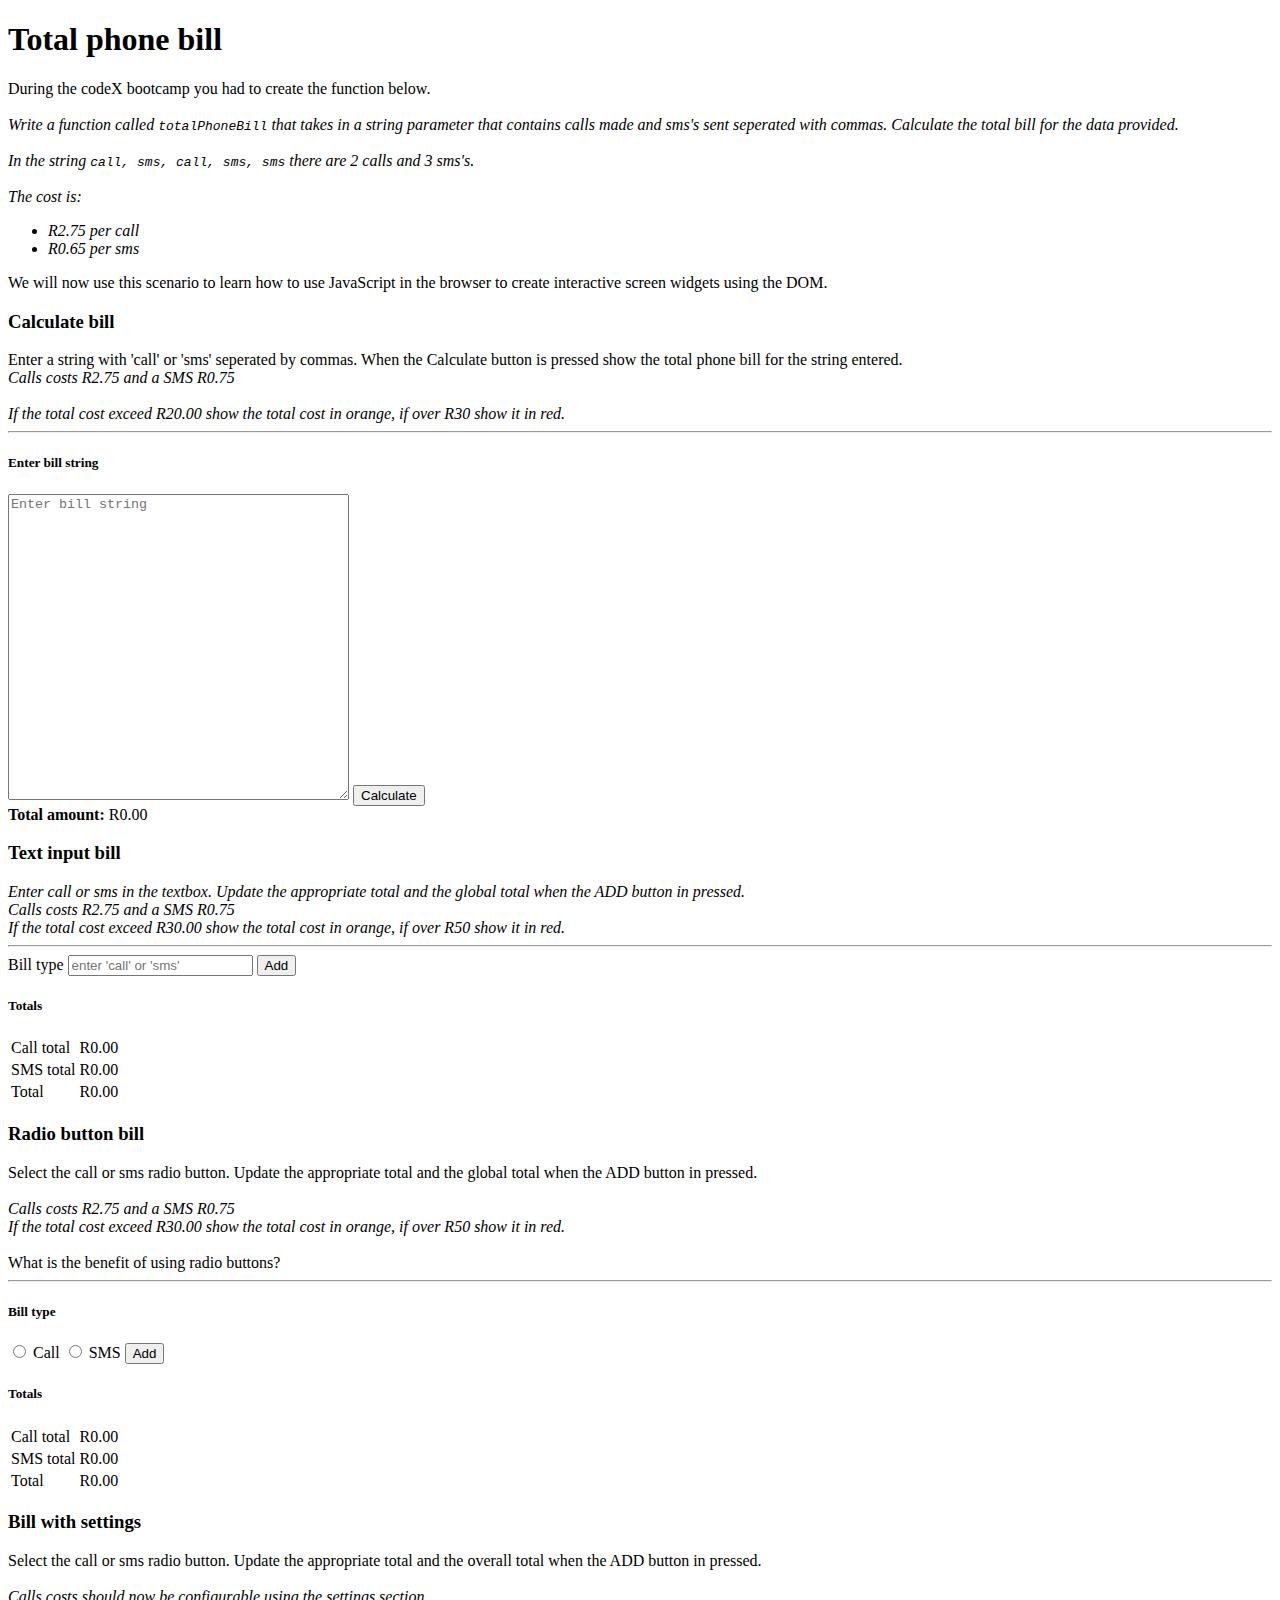
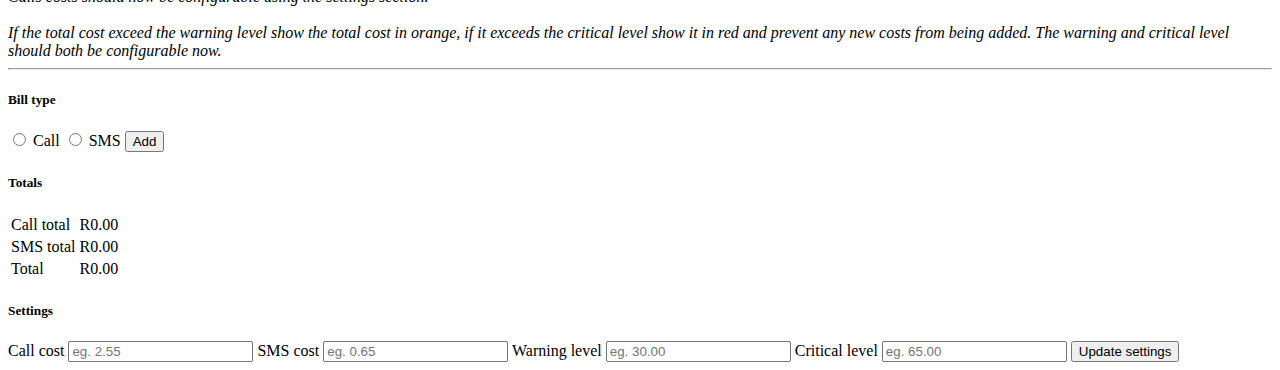
==== total_phone_bill_widgets.html @ 6f071bd8 "renamed index.html" ====
<!DOCTYPE html>
<html lang="en">
  <head>
    <meta charset="utf-8">
    <meta http-equiv="X-UA-Compatible" content="IE=edge">
    <meta name="viewport" content="width=device-width, initial-scale=1.0">
    <title>Total phone bill</title>
    <link rel="stylesheet" href="css/skeleton.css">
    <link rel="stylesheet" href="css/style.css">
  </head>
  <body>
    <div class="container">
      <div class="row">
        <div class="twelve columns box">
          <h1>Total phone bill</h1>

          <div class="">
            During the codeX bootcamp you had to create the function below.
          </div>

          <br>

          <div class="">
            <i>Write a function called <code>totalPhoneBill</code> that takes in a string parameter that contains calls made and sms's sent seperated with commas. Calculate the total bill for the data provided.
              <br><br>
              In the string <code>call, sms, call, sms, sms</code> there are 2 calls and 3 sms's.
              <br>
              <br>
              The cost is:
              <ul>
                <li>R2.75 per call</li>
                <li>R0.65 per sms</li>
              </ul>

            </i>
          </div>

          <div class="">
              We will now use this scenario to learn how to use JavaScript in the browser to create interactive screen widgets using the DOM.
          </div>
        </div>
      </div>

      <!-- Calculate bill -->

      <div class="row">
        <div class="six columns box">
          <h3>Calculate bill</h3>
          Enter a string with 'call' or 'sms' seperated by commas. When the Calculate button is pressed show the total phone bill for the string entered.

          <div class="">
            <i>Calls costs R2.75 and a SMS R0.75</i>
          </div>
          <br>
          <div class="">
            <i>If the total cost exceed R20.00 show the total cost in orange, if over R30 show it in red.</i>
          </div>

          <hr>

          <!-- billString calculateBtn billTotal -->

          <div class="row">
            <div class="eight columns">
              <h5>Enter bill string</h5>
              <textarea name="name" rows="20" cols="40" class="billString" class="billString" placeholder="Enter bill string"></textarea>
              <button class="button-primary calculateBtn" on type="button" name="button">Calculate</button>
            </div>
            <div class="four columns">
              <strong>Total amount:</strong>
              <span class="total ">R<span class="billTotal">0.00</span> </span>
            </div>
          </div>
        </div>

        <!-- Text input bill -->

        <div class="six columns box">
          <h3>Text input bill</h3>

          <div class="">
            <i>Enter call or sms in the textbox. Update the appropriate total and the global total when the ADD button in pressed.</i>
          </div>
          <div class="">
            <i>Calls costs R2.75 and a SMS R0.75</i>
          </div>

          <div class="">
            <i>If the total cost exceed R30.00 show the total cost in orange, if over R50 show it in red.</i>
          </div>

          <hr>

          <div class="row">
            <div class="six columns">

              <label for="">Bill type</label>
              <input type="text" name="" value="" placeholder="enter 'call' or 'sms' " class="billTypeText">
              <button class="button-primary addToBillBtn" type="button" name="button" >Add</button>
          </div>
            <div class="six columns">
              <h5>Totals</h5>
              <table>
                <tr>
                  <td>Call total</td>
                  <td>R<span class="callTotalOne">0.00</span></td>
                </tr>
                <tr>
                  <td>SMS total</td>
                  <td>R<span class="smsTotalOne">0.00</span></td>
                </tr>
                <tr>
                  <td>Total</td>
                  <td class="red">R<span class="totalOne">0.00</span></td>
                </tr>
              </table>
            </div>
          </div>
        </div>
      </div>

      <!-- Radio button bill -->

      <div class="row">
        <div class="six columns box">
          <h3>Radio button bill</h3>

          <div class="">
            Select the call or sms radio button. Update the appropriate total and the global total when the ADD button in pressed.
          </div>
          <br>
          <div class="">
            <i>Calls costs R2.75 and a SMS R0.75</i>
          </div>

          <div class="">
            <i>If the total cost exceed R30.00 show the total cost in orange, if over R50 show it in red.</i>
          </div>
          <br>
          <div class="">
            What is the benefit of using radio buttons?
          </div>

          <hr>

          <div class="row">
            <div class="six columns">
              <h5>Bill type</h5>
              <label class="">
                <input type="radio" name="billItemType" class="billItemTypeRadio" value="call">
                <span class="label-body">Call</span>
              </label>
              <label class="">
                <input type="radio" name="billItemType" class="billItemTypeRadio" value="sms">
                <span class="label-body" >SMS</span>
              </label>
              <button class="button-primary radioBillAddBtn" type="button" name="button">Add</button>
            </div>
            <div class="six columns">
                  <h5>Totals</h5>
                  <table>
                    <tr>
                      <td>Call total</td>
                      <td>R<span class="callTotalTwo">0.00</span></td>
                    </tr>
                    <tr>
                      <td>SMS total</td>
                      <td>R<span class="smsTotalTwo">0.00</span></td>
                    </tr>
                    <tr >
                      <td>Total</td>
                      <td class="orange" >R<span class="totalTwo">0.00</span></td>
                    </tr>
                  </table>
            </div>
          </div>
        </div>

        <!-- Bill with settings -->

        <div class="six columns box">
          <h3>Bill with settings</h3>
          <div class="">
            Select the call or sms radio button. Update the appropriate total and the overall total when the ADD button in pressed.
          </div>
          <br>
          <div class="">
            <i>Calls costs should now be configurable using the settings section.</i>
          </div>
          <br>
          <div class="">
            <i>If the total cost exceed the warning level show the total cost in orange, if it exceeds the critical level show it in red and prevent any new costs from being added. The  warning and critical level should both be configurable now.</i>
          </div>

          <hr>

          <div class="row">

            <div class="six columns">
              <h5>Bill type</h5>
              <label class="">
                <input type="radio" name="billItemTypeWithSettings" class="billItemTypeWithSettings" value="call">
                <span class="label-body">Call</span>
              </label>
              <label class="">
                <input type="radio" name="billItemTypeWithSettings" class="billItemTypeWithSettings" value="sms">
                <span class="label-body" >SMS</span>
              </label>
              <button class="button-primary addButton" type="submit" name="button">Add</button>

              <h5>Totals</h5>
                  <table>
                    <tr>
                      <td>Call total</td>
                      <td>R<span class="callTotalSettings">0.00</span> </td>
                    </tr>
                    <tr>
                      <td>SMS total</td>
                      <td>R<span class="smsTotalSettings">0.00</span> </td>
                    </tr>
                    <tr>
                      <td>Total</td>
                      <td> R<span class="totalSettings">0.00</span> </td>
                    </tr>
                  </table>

            </div>
            <div class="six columns">
              <h5>Settings</h5>
              <label for="exampleEmailInput">Call cost</label>
              <input class="u-full-width callCostSetting" type="number" placeholder="eg. 2.55">
              <label for="exampleEmailInput">SMS cost</label>
              <input class="u-full-width smsCostSetting" type="number" placeholder="eg. 0.65" >
              <label for="">Warning level</label>
              <input class="u-full-width warningLevelSetting " type="number" placeholder="eg. 30.00" class="warningLevel" >
              <label for="">Critical level</label>
              <input class="u-full-width criticalLevelSetting" type="number" placeholder="eg. 65.00" >
              <button class="button-primary updateSettings" type="button" name="button">Update settings</button>

            </div>
          </div>
        </div>
      </div>
    </div>
    <script src="js/calculate-bill.js" charset="utf-8"></script>
    <script src="js/text-bill.js" charset="utf-8"></script>
    <script src="js/radio-bill.js" charset="utf-8"></script>
    <script src="js/settings-bill.js" charset="utf-8"></script>

  </body>
</html>
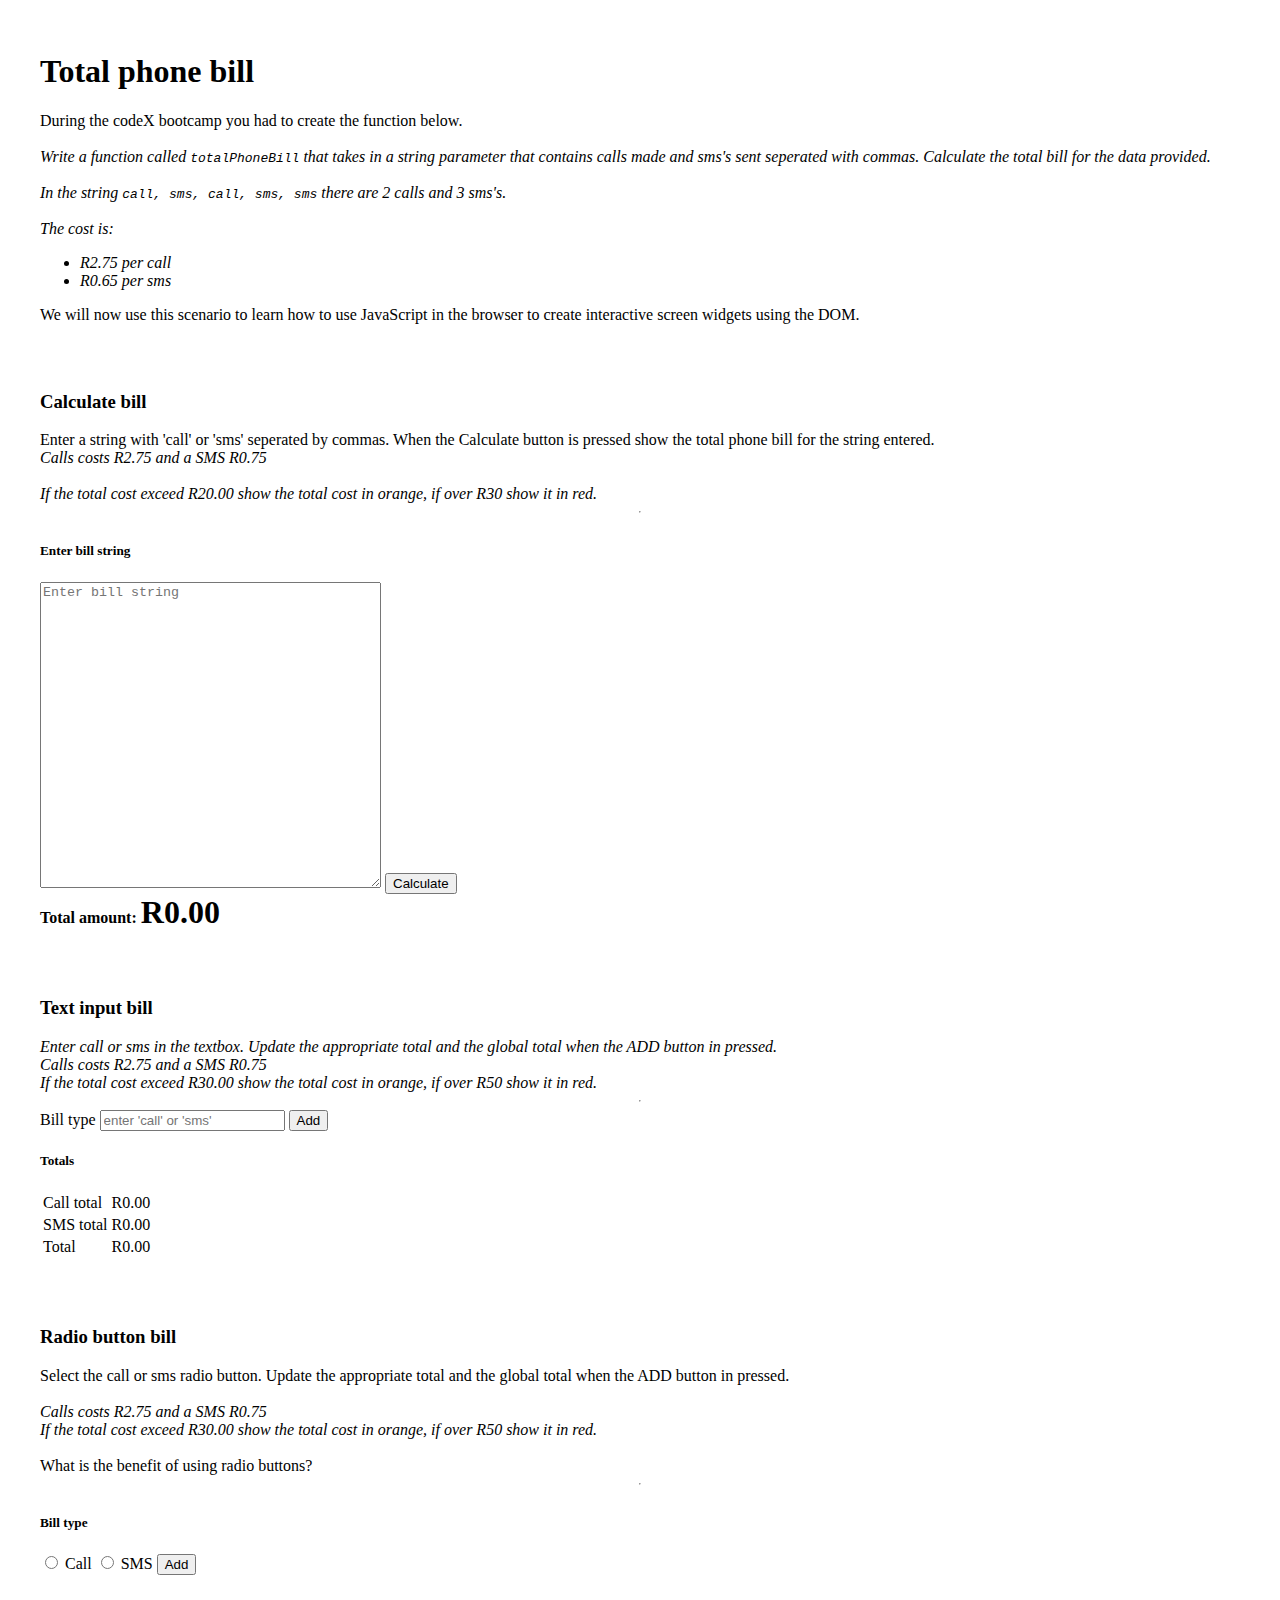
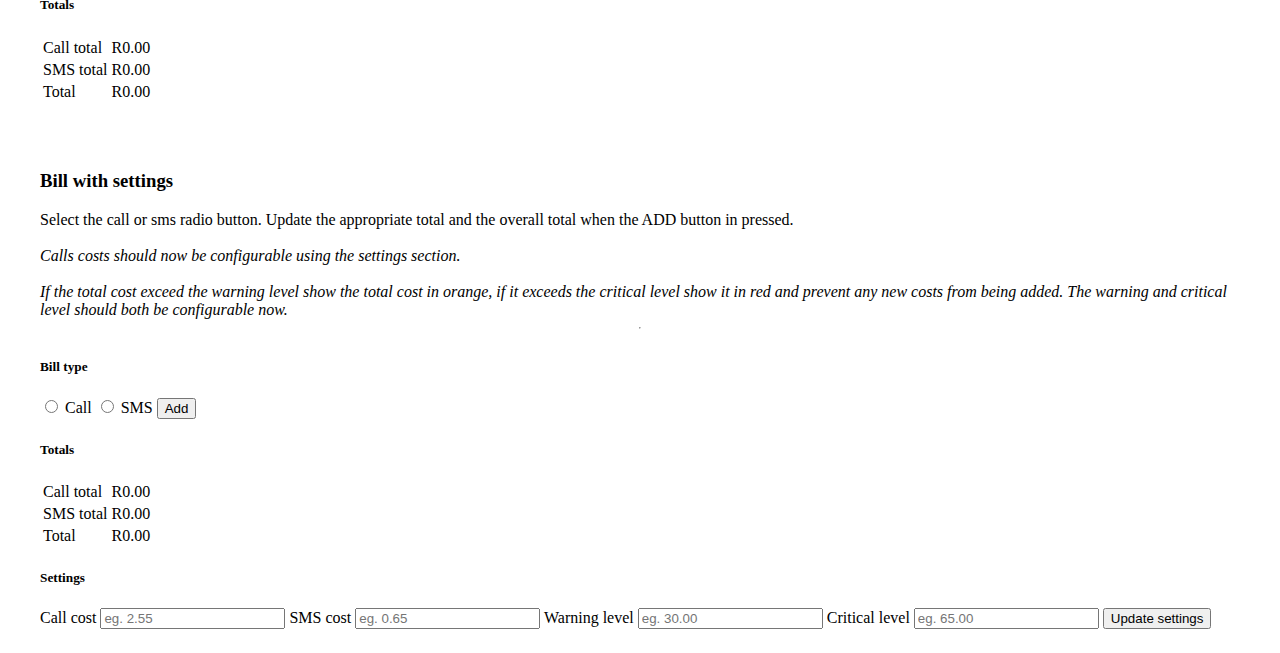
==== commit 5ffc88f1: "implementing FactFunc in settings-bill.js" ====
--- a/total_phone_bill_widgets.html
+++ b/total_phone_bill_widgets.html
@@ -7,6 +7,7 @@
     <title>Total phone bill</title>
     <link rel="stylesheet" href="css/skeleton.css">
     <link rel="stylesheet" href="css/style.css">
+    <script src="BillWithSettingsFactoryFunction.js" type="module" charset="utf-8"></script>
   </head>
   <body>
     <div class="container">
--- a/css/style.css
+++ b/css/style.css
@@ -0,0 +1,190 @@
+.box {
+  padding: 0.75em;
+  border-radius : 0.5em;
+  border : 1px solid #ddd;
+  height: auto;
+  margin-bottom: 1em;
+}
+
+.warning {
+  color: orange;
+  font-weight: bold;
+}
+
+.danger {
+  color: crimson;
+  font-weight: bold;
+}
+
+.total {
+  font-weight: bold;
+  font-size: 2em;
+}
+
+/* Styles for my landing page "index.html" */
+.header {
+  background-color: #FFB703;
+  padding: 1em;
+}
+
+.main {
+  background-color: #FB8500;
+}
+
+.footer {
+  background-color: #219EBC;
+  padding: 1em;   	
+}
+
+/*Keep the footer at the bottom*/
+.clearfix {
+  overflow: auto;
+  zoom: 1;
+}
+
+/*Making the page responsive*/
+@media(min-width: 800px){
+  /*Use flexbox to put the menu items next to each other when the screen is wide*/
+  .menu {
+      display: flex;
+  }
+
+  /*Position the side-bar & content*/
+  .side-bar {
+      float: left;
+      width: 50%;
+      padding: 1em;
+  }
+} 
+
+.content {
+  width: 50%;
+  padding: 1em;
+}
+
+/* Styling the menu.*/
+.menu li {
+  list-style: none;
+  margin: 1em;
+  padding: 0em;
+}
+
+.menu a {
+  /* Ensure one can click anyware in the li for the link */
+  padding: 1em;
+  display: block;
+  width: 6em;
+}
+
+.menu a:hover {
+  /* Change the menu color to darker green when hovering over a link*/
+  background-color : white;
+}
+
+/*Add some space around the edges*/
+.side-bar {
+  padding: 1em;
+}
+
+/* ############################################################################################# */
+
+/* Styles for my first webpage "my-webpage.html" */
+.header1 {
+  background-image: url('images/TableMountain.jpg');
+  background-size: cover; 
+  height: 500px;
+  background-position: center center; 
+  display: flex; 
+  justify-content: center; 
+  align-items: center;
+} 
+
+
+.body{
+  background-color: #023047;
+  font-family:Arial, Helvetica, sans-serif;
+}
+
+.which-city{
+  background-color: #FFB703;
+}
+
+.foreign-lang{
+  background-color: #FB8500;
+}
+
+.historic-places{
+  background-color: #FFB703;
+  display: flex;
+  flex-wrap: wrap;
+}
+
+.historic-places .display {
+  display: flex;
+  flex-wrap: wrap;
+}
+
+.historic-places .display > div {
+  width: 100%;
+  margin-bottom: 1rem;
+}
+
+.footer{
+  background-color: #219EBC;
+}
+
+.box {
+  /* box-model */
+  border: 1px;
+  padding: 1em;
+  margin: 1em;
+  margin-bottom: 0.5em;
+  border-radius: 1em;
+  display: flex;
+  flex-direction: column
+}
+
+.hero-title {
+  display: flex;
+  flex-direction: column;
+  align-items: center;
+  color: whitesmoke;
+}
+
+@media screen and (min-width: 768px) {
+  .hero-title {
+      flex-direction: row;
+      justify-content: center;
+      align-items: center;
+      color: black;
+  }
+
+  .hero-name {
+      margin-right: 20px;
+  }
+
+  .display{
+      display: flex;
+  }
+  
+  .width{
+      max-width: 50%;
+  }
+
+  .historic-places .display > div {
+      width: calc(33.33% - 1rem);
+      margin: 0 0.5rem 1rem;
+  }
+}   
+
+.float-img-right{
+  float: right;
+}
+
+.float-img-left{
+  float: left;
+}
+
+.width-span{
+  max-width: 100%;
+}
